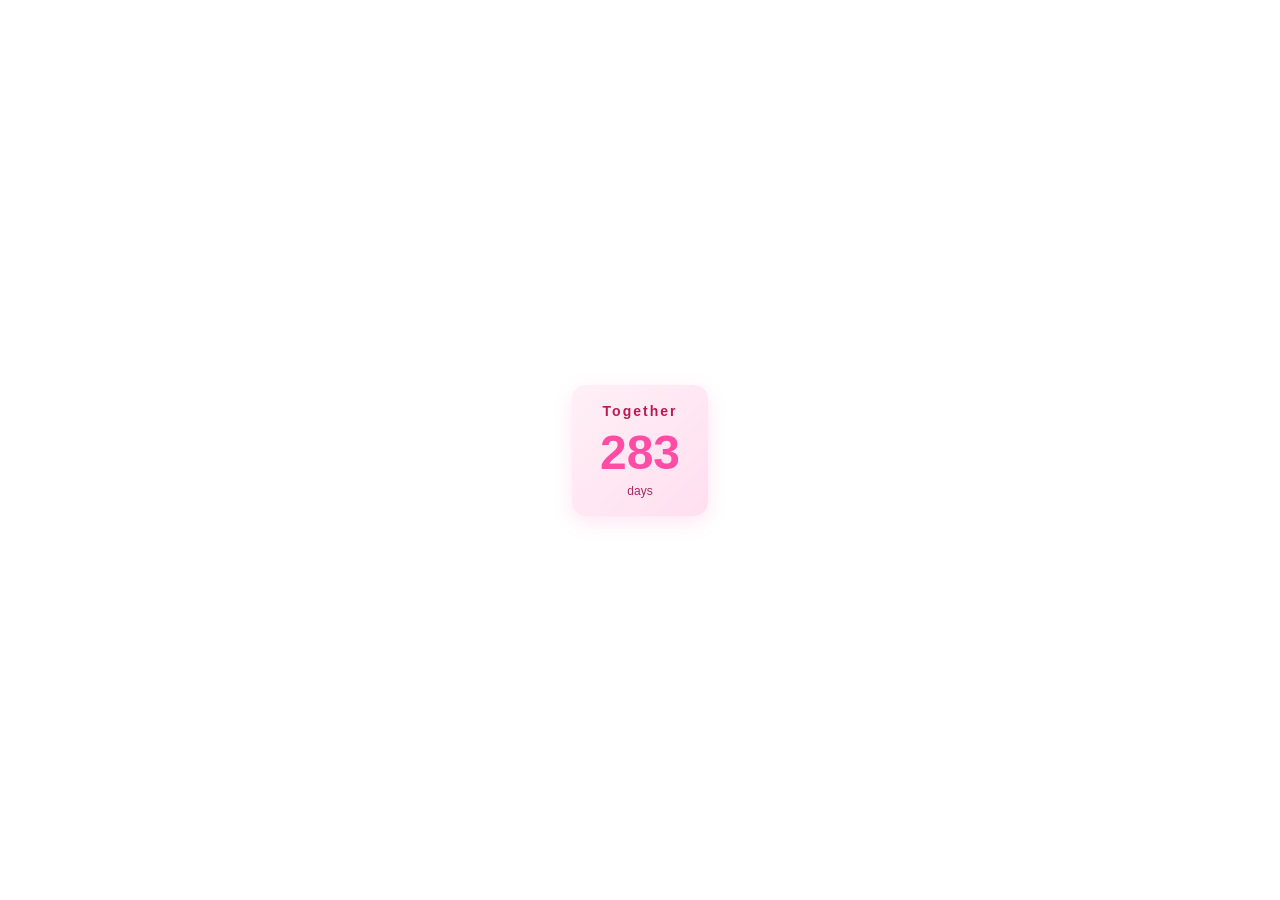
==== index.html @ 79d23643 "initial commit" ====
<!doctype html>
<html lang="en">
  <head>
    <meta charset="utf-8" />
    <meta name="viewport" content="width=device-width,initial-scale=1" />
    <title>Relationship Days Widget</title>
    <link rel="stylesheet" href="style.css" />
  </head>
  <body>
    <div id="widget">
      <div id="counter">
        <div class="label">Together</div>
        <div id="days">0</div>
        <div class="suffix">days</div>
      </div>
      <div id="hearts"></div>
    </div>

    <script src="script.js"></script>
  </body>
</html>
---- style.css ----
:root{
  --bg:#fff0f6;
  --pink-1:#ff77b6;
  --pink-2:#ff4da6;
}
html,body{
  height:100%;
  margin:0;
  background:transparent;
  font-family: -apple-system, BlinkMacSystemFont, 'Segoe UI', Roboto, 'Helvetica Neue', Arial;
}
#widget{
  width:100%;
  height:100%;
  min-width:320px;
  min-height:180px;
  display:flex;
  align-items:center;
  justify-content:center;
  position:relative;
  overflow:hidden;
}
#counter{
  position:relative;
  z-index:5;
  text-align:center;
  background:linear-gradient(135deg,var(--bg),#ffdff0);
  padding:18px 28px;
  border-radius:14px;
  box-shadow:0 6px 20px rgba(255,77,166,0.14);
  color:#7a0032;
  display:inline-block;
}
.label{
  font-size:14px;
  letter-spacing:2px;
  color:#b91a53;
  font-weight:600;
}
#days{
  font-size:48px;
  font-weight:700;
  margin-top:6px;
  color:var(--pink-2);
}
.suffix{
  font-size:12px;
  color:#a12b61;
  margin-top:4px;
}
#hearts{
  position:absolute;
  inset:0;
  pointer-events:none;
  z-index:1;
}
.heart{
  position:absolute;
  will-change:transform,opacity;
  user-select:none;
  font-size:28px;
  filter:drop-shadow(0 4px 10px rgba(255,77,166,0.25));
  opacity:0;
  animation-name:floatUp;
  animation-timing-function:linear;
}
.mirrored{
  transform:scaleX(-1);
}
@keyframes floatUp{
  0%{ transform:translateY(40px) scale(1); opacity:0 }
  8%{ opacity:1 }
  60%{ transform:translateY(-160px) scale(1.02); opacity:0.9 }
  100%{ transform:translateY(-260px) scale(0.98); opacity:0 }
}

/* Make widget look good when embedded in small frames */
@media (max-width:420px){
  #days{ font-size:36px }
  .heart{ font-size:22px }
}
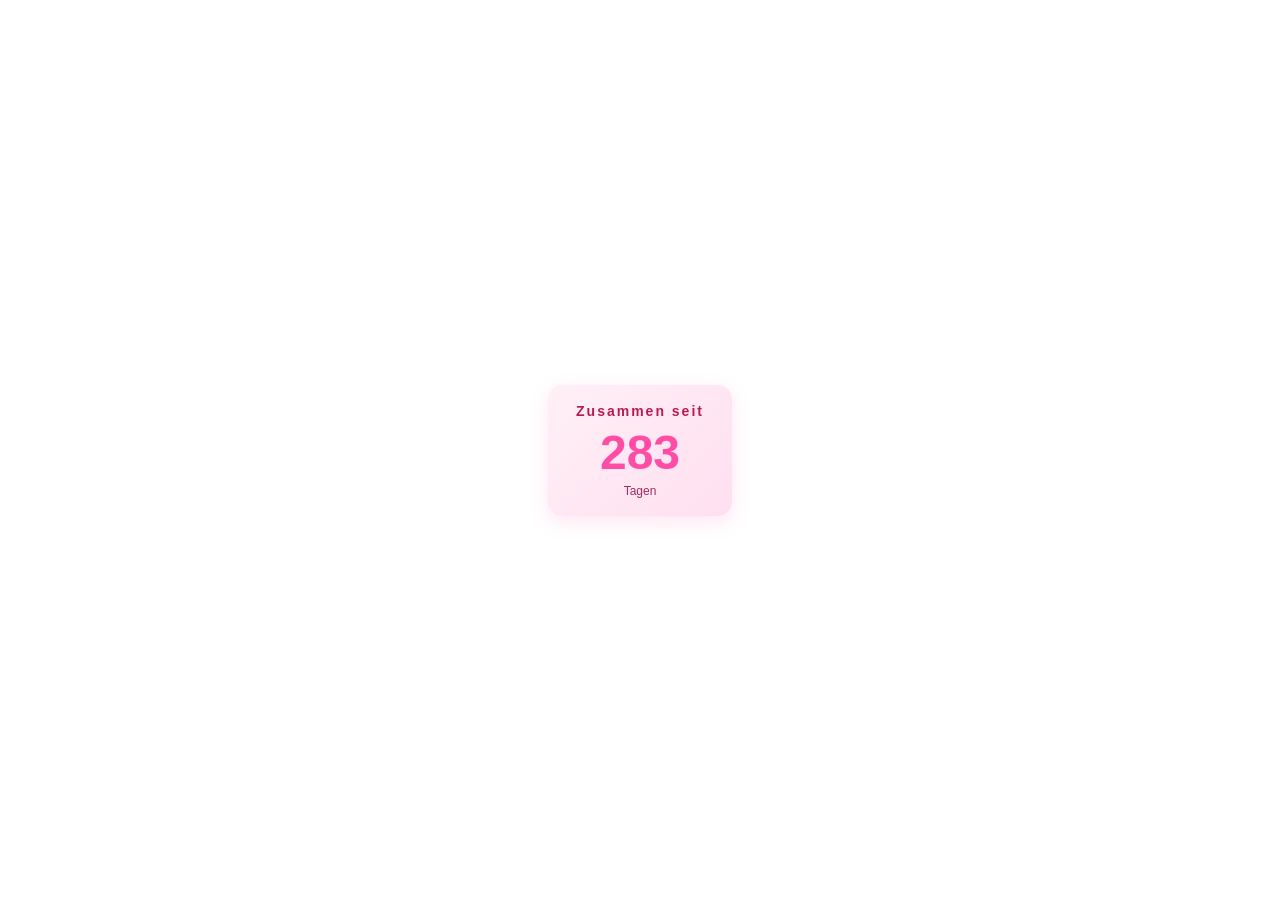
==== commit 00829f0d: "more emojis and fixed placing" ====
--- a/index.html
+++ b/index.html
@@ -9,9 +9,9 @@
   <body>
     <div id="widget">
       <div id="counter">
-        <div class="label">Together</div>
+        <div class="label">Zusammen seit</div>
         <div id="days">0</div>
-        <div class="suffix">days</div>
+        <div class="suffix">Tagen</div>
       </div>
       <div id="hearts"></div>
     </div>
--- a/style.css
+++ b/style.css
@@ -63,15 +63,16 @@
   opacity:0;
   animation-name:floatUp;
   animation-timing-function:linear;
+  pointer-events:none;
 }
 .mirrored{
   transform:scaleX(-1);
 }
 @keyframes floatUp{
-  0%{ transform:translateY(40px) scale(1); opacity:0 }
+  0%{ transform:translateY(0) scale(1); opacity:0 }
   8%{ opacity:1 }
-  60%{ transform:translateY(-160px) scale(1.02); opacity:0.9 }
-  100%{ transform:translateY(-260px) scale(0.98); opacity:0 }
+  80%{ transform:translateY(var(--rise,-80px)) scale(1.02); opacity:0.9 }
+  100%{ transform:translateY(calc(var(--rise,-80px) - 10px)) scale(0.98); opacity:0 }
 }
 
 /* Make widget look good when embedded in small frames */
